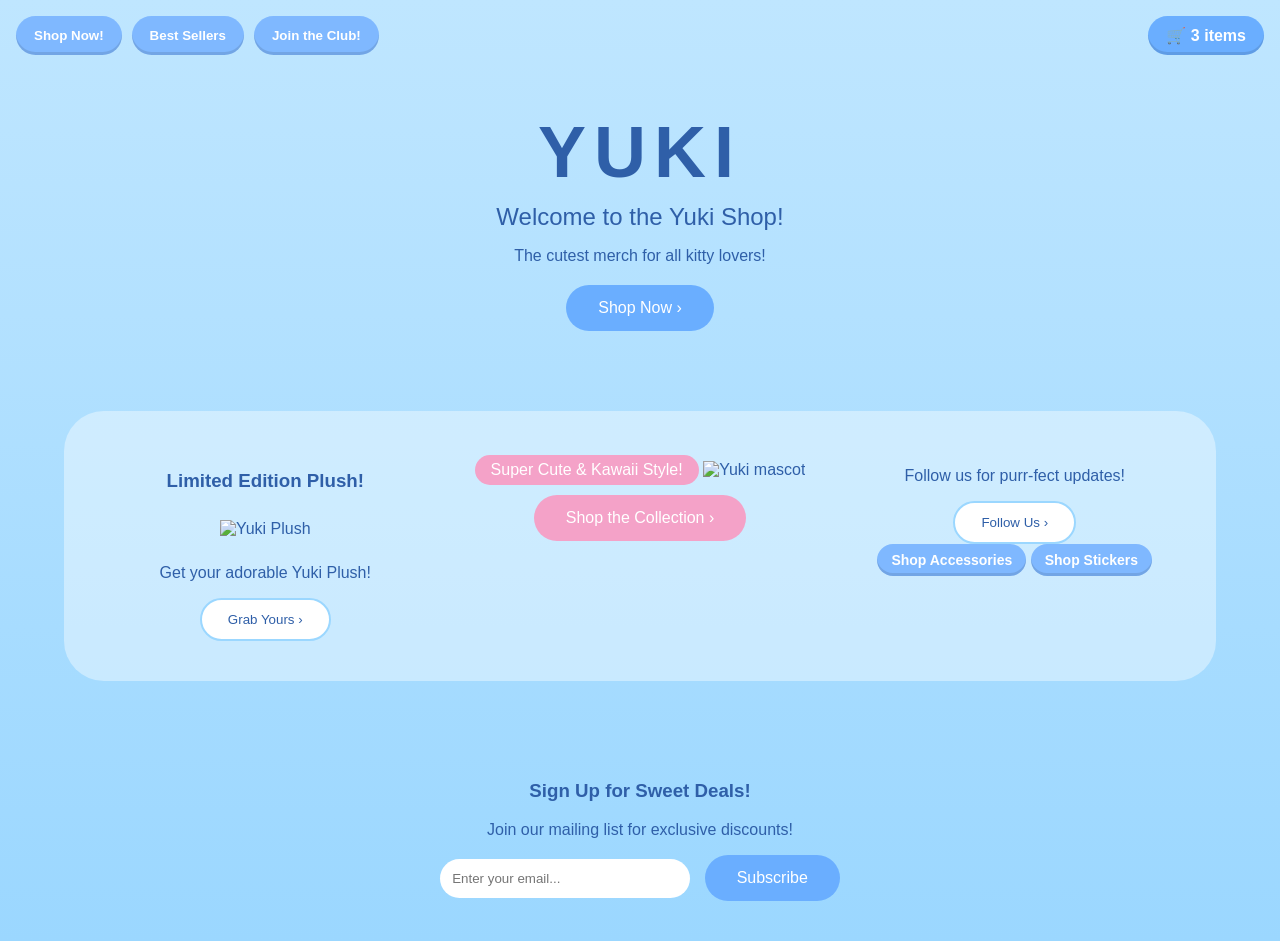
==== index.html @ 87d0e4d3 "html" ====
<!DOCTYPE html>
<html lang="en">
<head>
  <meta charset="UTF-8" />
  <title>Yuki Shop</title>
  <link rel="stylesheet" href="styles.css" />
  <meta name="viewport" content="width=device-width, initial-scale=1.0" />
</head>
<body>

  <!-- NAVBAR -->
  <header class="navbar">
    <div class="nav-left">
      <button class="pill">Shop Now!</button>
      <button class="pill">Best Sellers</button>
      <button class="pill">Join the Club!</button>
    </div>
    <div class="nav-right pill cart">
      🛒 3 items
    </div>
  </header>

  <!-- HERO -->
  <section class="hero">
    <h1 class="logo">YUKI</h1>
    <p class="subtitle">Welcome to the Yuki Shop!</p>
    <p class="tagline">The cutest merch for all kitty lovers!</p>
    <button class="primary">Shop Now ›</button>
  </section>

  <!-- FEATURE CONTAINER -->
  <section class="feature-box">

    <div class="feature left">
      <h3>Limited Edition Plush!</h3>
      <img src="yuki-plush.png" alt="Yuki Plush" />
      <p>Get your adorable Yuki Plush!</p>
      <button class="secondary">Grab Yours ›</button>
    </div>

    <div class="feature center">
      <span class="ribbon">Super Cute & Kawaii Style!</span>
      <img src="yuki-main.png" alt="Yuki mascot" />
      <button class="primary pink">Shop the Collection ›</button>
    </div>

    <div class="feature right">
      <p class="follow-title">Follow us for purr-fect updates!</p>
      <button class="secondary">Follow Us ›</button>

      <div class="links">
        <button class="pill small">Shop Accessories</button>
        <button class="pill small">Shop Stickers</button>
      </div>
    </div>

  </section>

  <!-- NEWSLETTER -->
  <section class="newsletter">
    <h3>Sign Up for Sweet Deals!</h3>
    <p>Join our mailing list for exclusive discounts!</p>
    <div class="signup">
      <input type="email" placeholder="Enter your email..." />
      <button class="primary">Subscribe</button>
    </div>
  </section>

</body>
</html>
---- styles.css ----
/* RESET */
* {
  box-sizing: border-box;
  font-family: "Segoe UI", sans-serif;
}

body {
  margin: 0;
  background: linear-gradient(#bfe6ff, #9bd7ff);
  color: #2f5fa8;
}

/* NAV */
.navbar {
  display: flex;
  justify-content: space-between;
  padding: 16px;
}

.nav-left {
  display: flex;
  gap: 10px;
}

/* BUTTONS */
.pill {
  background: #7fb8ff;
  border: none;
  border-radius: 999px;
  padding: 10px 18px;
  color: white;
  font-weight: 600;
  cursor: pointer;
  box-shadow: inset 0 -3px rgba(0,0,0,.1);
}

.pill.small {
  padding: 8px 14px;
  font-size: 14px;
}

.cart {
  background: #6aaeff;
}

/* HERO */
.hero {
  text-align: center;
  padding: 40px 20px;
}

.logo {
  font-size: 72px;
  letter-spacing: 8px;
  margin: 0;
}

.subtitle {
  font-size: 24px;
  margin: 10px 0;
}

.tagline {
  margin-bottom: 20px;
}

/* CTA */
.primary {
  background: #6aaeff;
  border: none;
  border-radius: 30px;
  padding: 14px 32px;
  color: white;
  font-size: 16px;
  cursor: pointer;
}

.primary.pink {
  background: #f4a2c8;
}

.secondary {
  background: white;
  border-radius: 30px;
  padding: 12px 26px;
  border: 2px solid #9bd7ff;
  color: #2f5fa8;
  cursor: pointer;
}

/* FEATURE BOX */
.feature-box {
  margin: 40px auto;
  padding: 40px;
  background: rgba(255,255,255,0.4);
  border-radius: 40px;
  width: 90%;
  display: grid;
  grid-template-columns: 1fr 1.2fr 1fr;
  gap: 20px;
}

.feature {
  text-align: center;
}

.feature img {
  max-width: 150px;
  margin: 10px auto;
}

/* CENTER FEATURE */
.ribbon {
  display: inline-block;
  background: #f4a2c8;
  color: white;
  padding: 6px 16px;
  border-radius: 20px;
  margin-bottom: 10px;
}

/* NEWSLETTER */
.newsletter {
  text-align: center;
  padding: 40px 20px;
}

.signup {
  margin-top: 15px;
}

.signup input {
  padding: 12px;
  width: 250px;
  border-radius: 20px;
  border: none;
  margin-right: 10px;
}

/* RESPONSIVE */
@media (max-width: 900px) {
  .feature-box {
    grid-template-columns: 1fr;
  }

  .logo {
    font-size: 52px;
  }
}
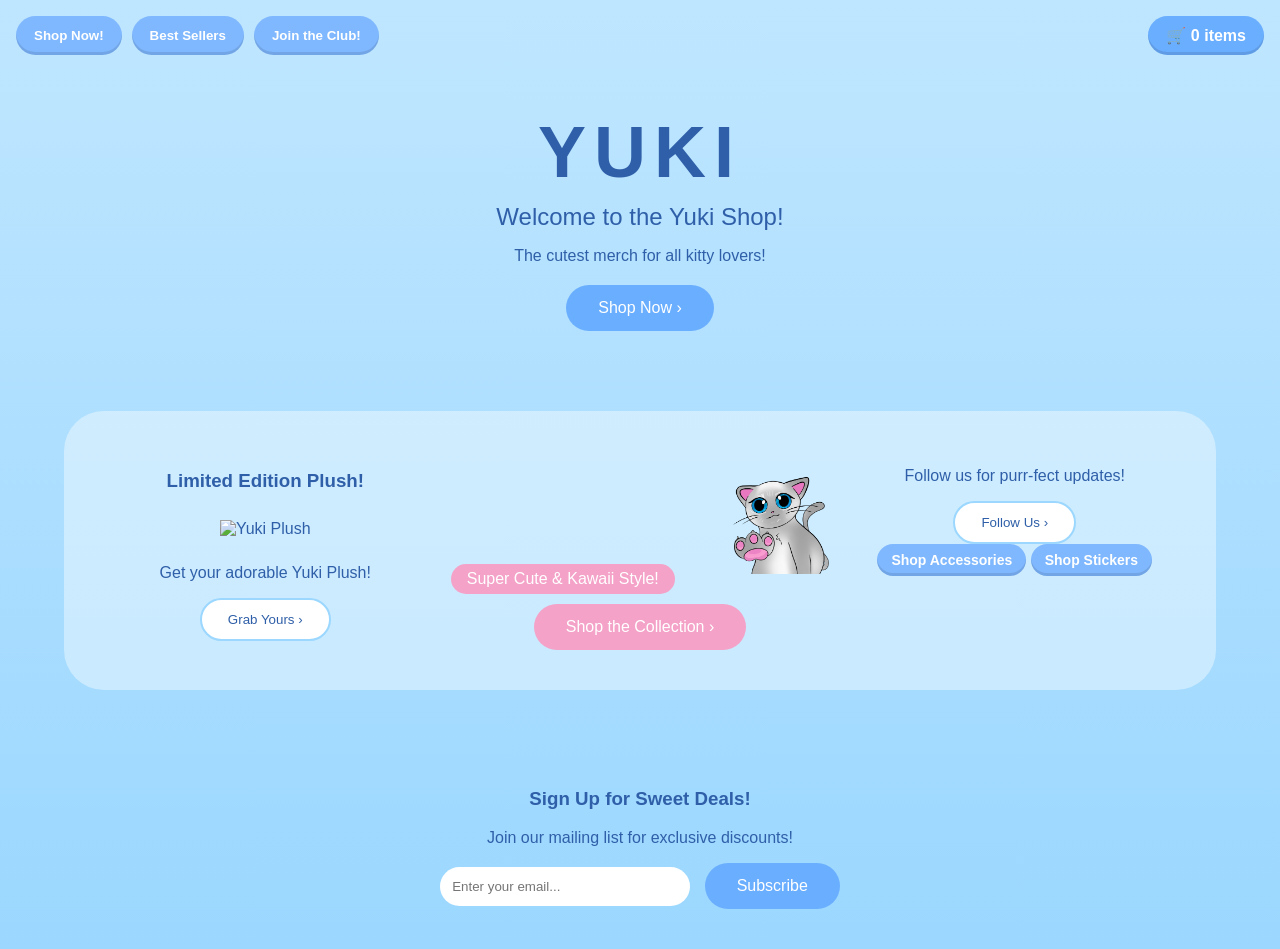
==== commit 91732550: "yay" ====
--- a/index.html
+++ b/index.html
@@ -16,7 +16,7 @@
       <button class="pill">Join the Club!</button>
     </div>
     <div class="nav-right pill cart">
-      🛒 3 items
+      🛒 0 items
     </div>
   </header>
 
@@ -40,7 +40,7 @@
 
     <div class="feature center">
       <span class="ribbon">Super Cute & Kawaii Style!</span>
-      <img src="yuki-main.png" alt="Yuki mascot" />
+      <img src="yuki-main.png.PNG" alt="Yuki mascot" />
       <button class="primary pink">Shop the Collection ›</button>
     </div>
 
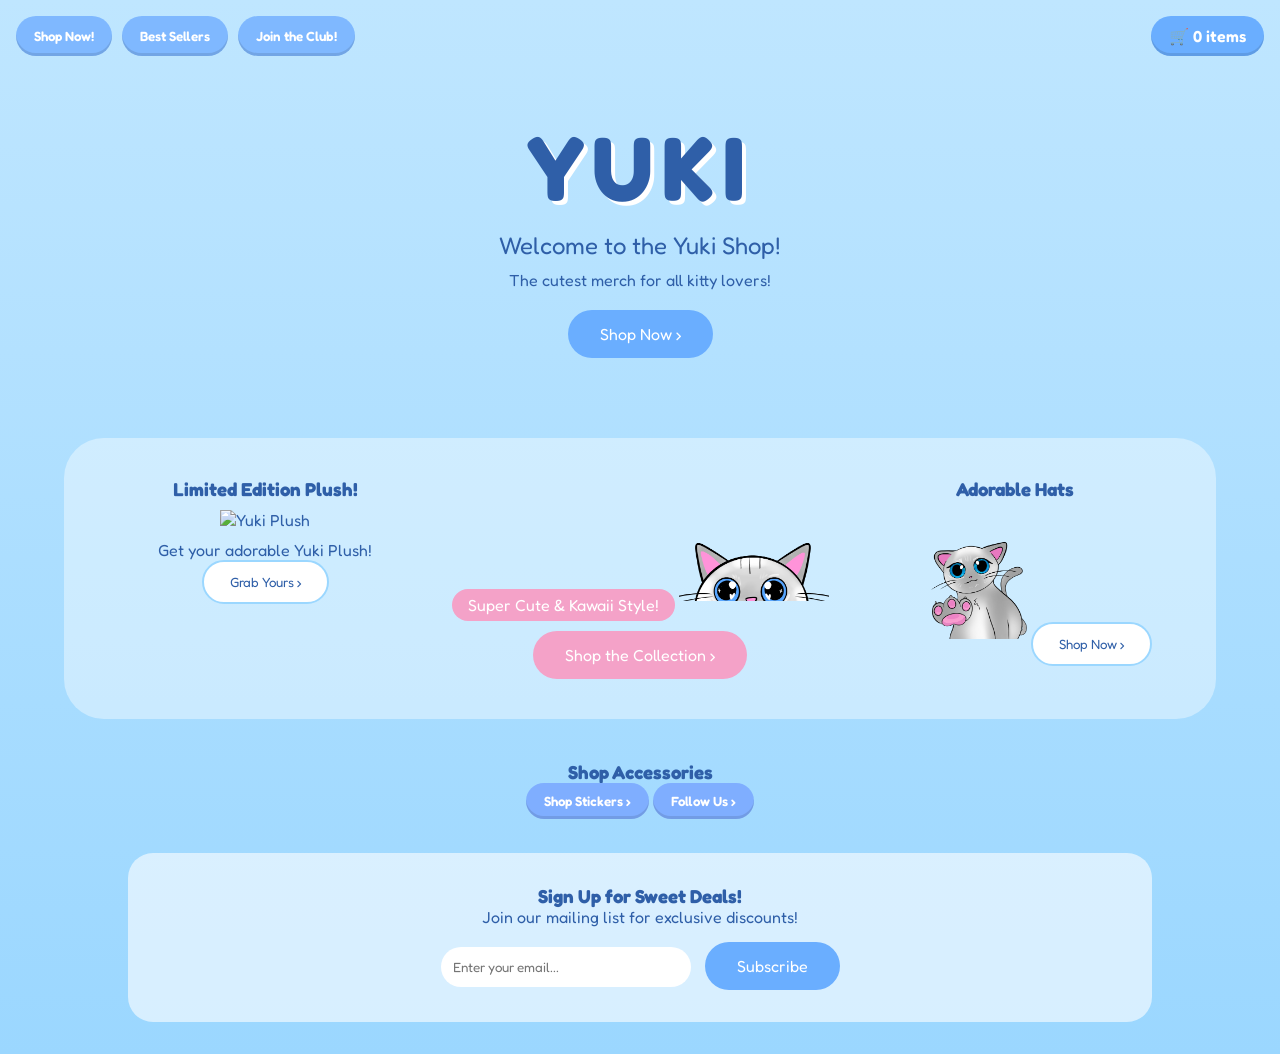
==== commit 50707b23: "pages" ====
--- a/index.html
+++ b/index.html
@@ -4,6 +4,7 @@
   <meta charset="UTF-8" />
   <title>Yuki Shop</title>
   <link rel="stylesheet" href="styles.css" />
+   <link href="https://fonts.googleapis.com/css2?family=Fredoka:wght@400;600&display=swap" rel="stylesheet">
   <meta name="viewport" content="width=device-width, initial-scale=1.0" />
 </head>
 <body>
@@ -11,12 +12,15 @@
   <!-- NAVBAR -->
   <header class="navbar">
     <div class="nav-left">
-      <button class="pill">Shop Now!</button>
-      <button class="pill">Best Sellers</button>
-      <button class="pill">Join the Club!</button>
+      <button class="pill" onclick="window.location.href='index2.html'">Shop Now!</button>
+      <button class="pill" onclick="window.location.href='index8.html'">Best Sellers</button>
+      <button class="pill" onclick="window.location.href='index6.html'">Join the Club!</button>
     </div>
     <div class="nav-right pill cart">
-      🛒 0 items
+      <a onclick="window.location.href='index3.html'">
+       🛒 0 items
+      </a>
+    
     </div>
   </header>
 
@@ -25,7 +29,7 @@
     <h1 class="logo">YUKI</h1>
     <p class="subtitle">Welcome to the Yuki Shop!</p>
     <p class="tagline">The cutest merch for all kitty lovers!</p>
-    <button class="primary">Shop Now ›</button>
+    <button class="primary" onclick="window.location.href='index2.html'">Shop Now ›</button>
   </section>
 
   <!-- FEATURE CONTAINER -->
@@ -35,25 +39,27 @@
       <h3>Limited Edition Plush!</h3>
       <img src="yuki-plush.png" alt="Yuki Plush" />
       <p>Get your adorable Yuki Plush!</p>
-      <button class="secondary">Grab Yours ›</button>
+    <button class="secondary" onclick="window.location.href='index5.html'">Grab Yours ›</button>
     </div>
 
     <div class="feature center">
       <span class="ribbon">Super Cute & Kawaii Style!</span>
-      <img src="yuki-main.png.PNG" alt="Yuki mascot" />
-      <button class="primary pink">Shop the Collection ›</button>
+      <img src="kitty.png" alt="Yuki mascot" />
+      <button class="primary pink" onclick="window.location.href='index2.html'">Shop the Collection ›</button>
     </div>
 
-    <div class="feature right">
-      <p class="follow-title">Follow us for purr-fect updates!</p>
-      <button class="secondary">Follow Us ›</button>
+     <div class="feature card">
+      <h3>Adorable Hats</h3>
+      <img src="yuki-main.png.PNG" alt="Yuki main" />
+      <button class="secondary" onclick="window.location.href='index5.html'">Shop Now ›</button>
+    </div>
+  </section>
 
-      <div class="links">
-        <button class="pill small">Shop Accessories</button>
-        <button class="pill small">Shop Stickers</button>
-      </div>
-    </div>
-
+   <!-- Accessories -->
+  <section class="accessories">
+    <h3>Shop Accessories</h3>
+    <button onclick="window.location.href='index2.html'">Shop Stickers ›</button>
+    <button onclick="window.location.href='index7.html'">Follow Us ›</button>
   </section>
 
   <!-- NEWSLETTER -->
@@ -62,7 +68,7 @@
     <p>Join our mailing list for exclusive discounts!</p>
     <div class="signup">
       <input type="email" placeholder="Enter your email..." />
-      <button class="primary">Subscribe</button>
+      <button class="primary" onclick="window.location.href='index6.html'">Subscribe</button>
     </div>
   </section>
 
--- a/styles.css
+++ b/styles.css
@@ -1,7 +1,9 @@
 /* RESET */
 * {
   box-sizing: border-box;
-  font-family: "Segoe UI", sans-serif;
+  font-family: "Fredoka", sans-serif;
+  margin: 0;
+  padding: 0;
 }
 
 body {
@@ -34,13 +36,35 @@
   box-shadow: inset 0 -3px rgba(0,0,0,.1);
 }
 
+.pill span {
+  display: inline-block;
+  position: relative;
+  transition: 0.5s;
+}
+
+.pill span:after {
+  content: '\00bb';
+  position: absolute;
+  opacity: 0;
+  right: -20px;
+  transition: 0.5s;
+}
+
 .pill.small {
   padding: 8px 14px;
   font-size: 14px;
+  
+}
+button:hover {
+  background: linear-gradient(#7ab3ff, #4f85d8);
 }
 
 .cart {
   background: #6aaeff;
+  
+}
+.cart:hover {
+ background: linear-gradient(#7ab3ff, #4f85d8);
 }
 
 /* HERO */
@@ -50,9 +74,10 @@
 }
 
 .logo {
-  font-size: 72px;
+  font-size: 90px;
   letter-spacing: 8px;
   margin: 0;
+  text-shadow: 4px 4px 0 #ffffff;
 }
 
 .subtitle {
@@ -73,6 +98,10 @@
   color: white;
   font-size: 16px;
   cursor: pointer;
+}
+
+.primary:hover {
+  background: linear-gradient(#7ab3ff, #4f85d8);
 }
 
 .primary.pink {
@@ -86,6 +115,10 @@
   border: 2px solid #9bd7ff;
   color: #2f5fa8;
   cursor: pointer;
+}
+
+.primary.pink:hover {
+ background: linear-gradient(#f4a2c8, #dd478d);
 }
 
 /* FEATURE BOX */
@@ -109,6 +142,22 @@
   margin: 10px auto;
 }
 
+.feature .card{
+  margin: 40px auto;
+  background: rgba(255, 255, 255, 0.5);
+  border-radius: 40px;
+  padding: 40px;
+  width: 90%;
+  display: grid;
+  grid-template-columns: 1fr 1.2fr 1fr;
+  gap: 20px;
+}
+
+.card h3 {
+  margin-bottom: 1rem;
+}
+
+
 /* CENTER FEATURE */
 .ribbon {
   display: inline-block;
@@ -119,10 +168,37 @@
   margin-bottom: 10px;
 }
 
+/* Accessories */
+.accessories {
+    text-align: center;
+  padding: 2px;
+}
+
+.accessories button {
+ background: #7faeff;
+  border: none;
+  border-radius: 999px;
+  padding: 10px 18px;
+  color: white;
+  font-weight: 600;
+  cursor: pointer;
+  box-shadow: inset 0 -3px rgba(0,0,0,.1);
+ 
+}
+.accessories button:hover {
+ background: linear-gradient(#7ab3ff, #4f85d8);
+}
+
+
 /* NEWSLETTER */
 .newsletter {
   text-align: center;
   padding: 40px 20px;
+   background: rgba(255, 255, 255, 0.6);
+   margin: 2rem auto;
+    padding: 2rem;
+  border-radius: 25px;
+  width: 80%;
 }
 
 .signup {
